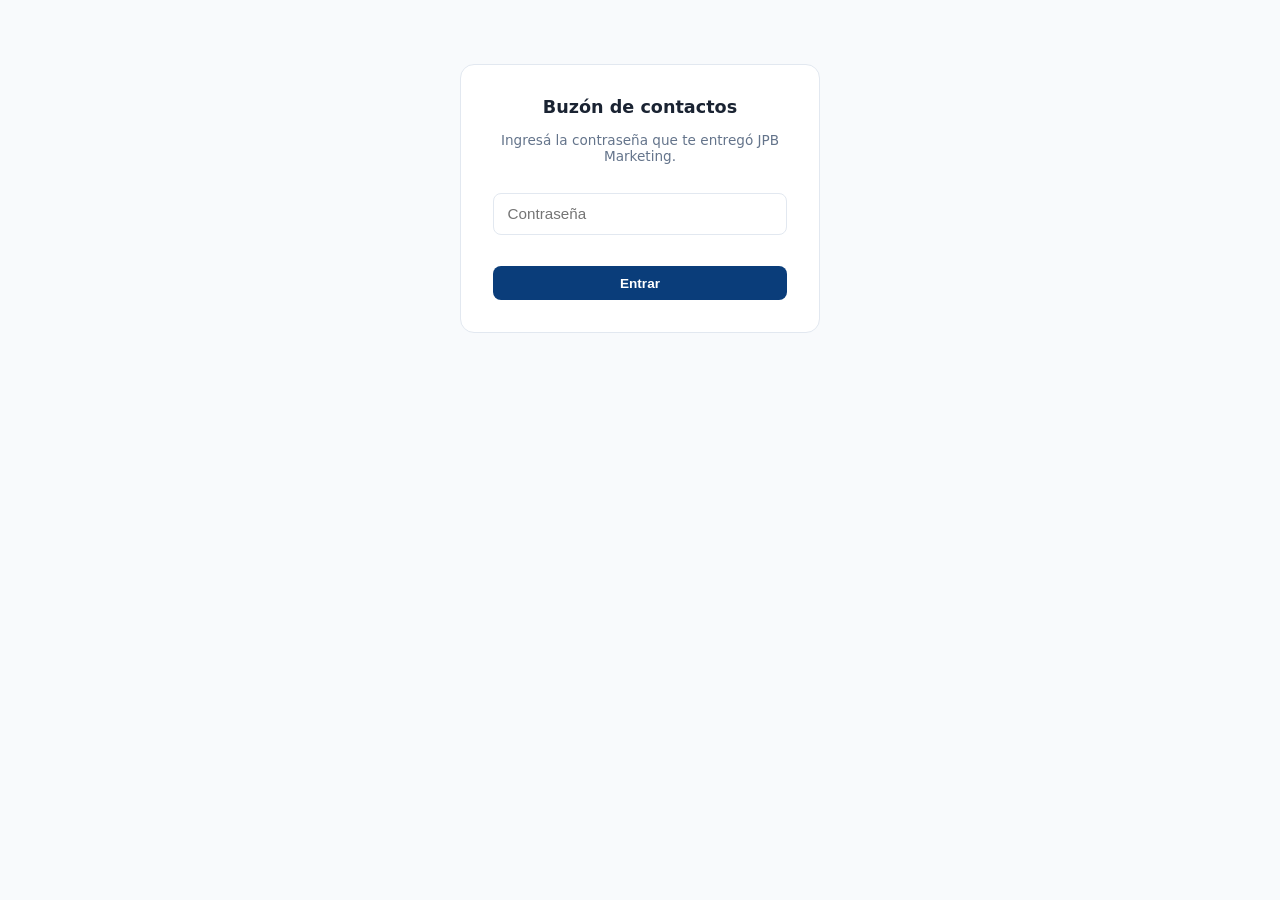
==== buzon.html @ 9c2b1ef8 "Agregar widget de pre-chat con captura de leads + buzón privado Antes de abrir WhatsApp, se muestra " ====
<!DOCTYPE html>
<html lang="es">
<head>
<meta charset="UTF-8">
<meta name="viewport" content="width=device-width, initial-scale=1.0">
<title>Buzón de contactos — ETP Polimer</title>
<meta name="robots" content="noindex, nofollow">
<link rel="icon" href="favicon.ico" sizes="any">
<style>
  :root { --blue:#0a3d7a; --blue-light:#1a5cb8; --text:#1a2332; --text-light:#64748b; --border:#e2e8f0; --bg:#f8fafc; }
  * { box-sizing: border-box; }
  body { margin:0; font-family: 'Inter', system-ui, -apple-system, sans-serif; background: var(--bg); color: var(--text); }
  .wrap { max-width: 1080px; margin: 0 auto; padding: 2rem 1.25rem 4rem; }
  header.top { display:flex; align-items:center; justify-content:space-between; gap:1rem; margin-bottom:1.75rem; flex-wrap:wrap; }
  h1 { font-size:1.4rem; margin:0; }
  .sub { color:var(--text-light); font-size:.9rem; margin-top:.25rem; }
  .btn { background:var(--blue); color:#fff; border:none; padding:.6rem 1.1rem; border-radius:8px; font-weight:600; cursor:pointer; font-size:.85rem; }
  .btn:hover { background:var(--blue-light); }

  #login { max-width:360px; margin:4rem auto; background:#fff; border:1px solid var(--border); border-radius:14px; padding:2rem; text-align:center; }
  #login h2 { margin-top:0; font-size:1.1rem; }
  #login input { width:100%; padding:.7rem .85rem; border:1px solid var(--border); border-radius:8px; font-size:.95rem; margin:1rem 0; }
  #login .err { color:#dc2626; font-size:.82rem; min-height:1.2em; }

  #panel { display:none; }
  .card { background:#fff; border:1px solid var(--border); border-radius:12px; overflow:hidden; }
  table { width:100%; border-collapse:collapse; font-size:.86rem; }
  th, td { text-align:left; padding:.75rem .9rem; border-bottom:1px solid var(--border); vertical-align:top; }
  th { background:var(--bg); font-weight:600; color:var(--text-light); font-size:.78rem; text-transform:uppercase; letter-spacing:.03em; }
  tr:last-child td { border-bottom:none; }
  .producto-cell { max-width:320px; white-space:pre-wrap; }
  .empty { padding:3rem 1rem; text-align:center; color:var(--text-light); }
  .wa-link { color:#1DA851; font-weight:600; text-decoration:none; white-space:nowrap; }
  .wa-link:hover { text-decoration:underline; }
  .loading { padding:2rem; text-align:center; color:var(--text-light); }
</style>
</head>
<body>

<div id="login">
  <h2>Buzón de contactos</h2>
  <p style="color:var(--text-light);font-size:.85rem;">Ingresá la contraseña que te entregó JPB Marketing.</p>
  <input type="password" id="pw" placeholder="Contraseña">
  <div class="err" id="err"></div>
  <button class="btn" id="btnLogin" style="width:100%;">Entrar</button>
</div>

<div class="wrap" id="panel">
  <header class="top">
    <div>
      <h1>Contactos recibidos por WhatsApp</h1>
      <div class="sub" id="count">Cargando…</div>
    </div>
    <button class="btn" id="btnRefresh">Actualizar</button>
  </header>
  <div class="card">
    <div id="tableWrap"><div class="loading">Cargando contactos…</div></div>
  </div>
</div>

<script>
(function(){
  var KEY = 'polimer_buzon_key';

  function fmtDate(iso){
    try {
      var d = new Date(iso.replace(' ', 'T') + 'Z');
      return d.toLocaleString('es-CL', { dateStyle:'short', timeStyle:'short' });
    } catch(e) { return iso; }
  }

  function waLink(l){
    var text = 'Hola ' + l.nombre + ', te contactamos de ETP Polimer respecto a tu consulta.';
    var phone = (l.telefono || '').replace(/\D/g,'');
    if (!phone) return null;
    return 'https://wa.me/' + phone + '?text=' + encodeURIComponent(text);
  }

  function render(leads){
    document.getElementById('count').textContent = leads.length + ' contacto' + (leads.length===1?'':'s');
    if (!leads.length) {
      document.getElementById('tableWrap').innerHTML = '<div class="empty">Todavía no llegaron contactos por el formulario.</div>';
      return;
    }
    var rows = leads.map(function(l){
      var wa = waLink(l);
      return '<tr>' +
        '<td>' + fmtDate(l.created_at) + '</td>' +
        '<td>' + escapeHtml(l.nombre) + '</td>' +
        '<td>' + escapeHtml(l.empresa || '—') + '</td>' +
        '<td>' + (wa ? '<a class="wa-link" href="'+wa+'" target="_blank" rel="noopener">' + escapeHtml(l.telefono) + '</a>' : escapeHtml(l.telefono || '—')) + '</td>' +
        '<td class="producto-cell">' + escapeHtml(l.producto || '—') + '</td>' +
        '</tr>';
    }).join('');
    document.getElementById('tableWrap').innerHTML =
      '<table><thead><tr><th>Fecha</th><th>Nombre</th><th>Empresa</th><th>Teléfono</th><th>Consulta</th></tr></thead><tbody>' + rows + '</tbody></table>';
  }

  function escapeHtml(str){
    return String(str == null ? '' : str).replace(/[&<>"']/g, function(c){
      return {'&':'&amp;','<':'&lt;','>':'&gt;','"':'&quot;',"'":'&#39;'}[c];
    });
  }

  function load(key){
    document.getElementById('tableWrap').innerHTML = '<div class="loading">Cargando contactos…</div>';
    fetch('/api/leads', { headers: { 'x-buzon-key': key } })
      .then(function(r){
        if (r.status === 401) throw new Error('unauthorized');
        return r.json();
      })
      .then(function(data){
        if (!data.ok) throw new Error('error');
        sessionStorage.setItem(KEY, key);
        document.getElementById('login').style.display = 'none';
        document.getElementById('panel').style.display = 'block';
        render(data.leads);
      })
      .catch(function(err){
        if (err.message === 'unauthorized') {
          sessionStorage.removeItem(KEY);
          document.getElementById('err').textContent = 'Contraseña incorrecta.';
        } else {
          document.getElementById('err').textContent = 'Error al cargar. Intentá de nuevo.';
        }
      });
  }

  document.getElementById('btnLogin').addEventListener('click', function(){
    var pw = document.getElementById('pw').value.trim();
    if (!pw) return;
    load(pw);
  });
  document.getElementById('pw').addEventListener('keydown', function(e){
    if (e.key === 'Enter') document.getElementById('btnLogin').click();
  });
  document.getElementById('btnRefresh').addEventListener('click', function(){
    var key = sessionStorage.getItem(KEY);
    if (key) load(key);
  });

  var saved = sessionStorage.getItem(KEY);
  if (saved) load(saved);
})();
</script>
</body>
</html>
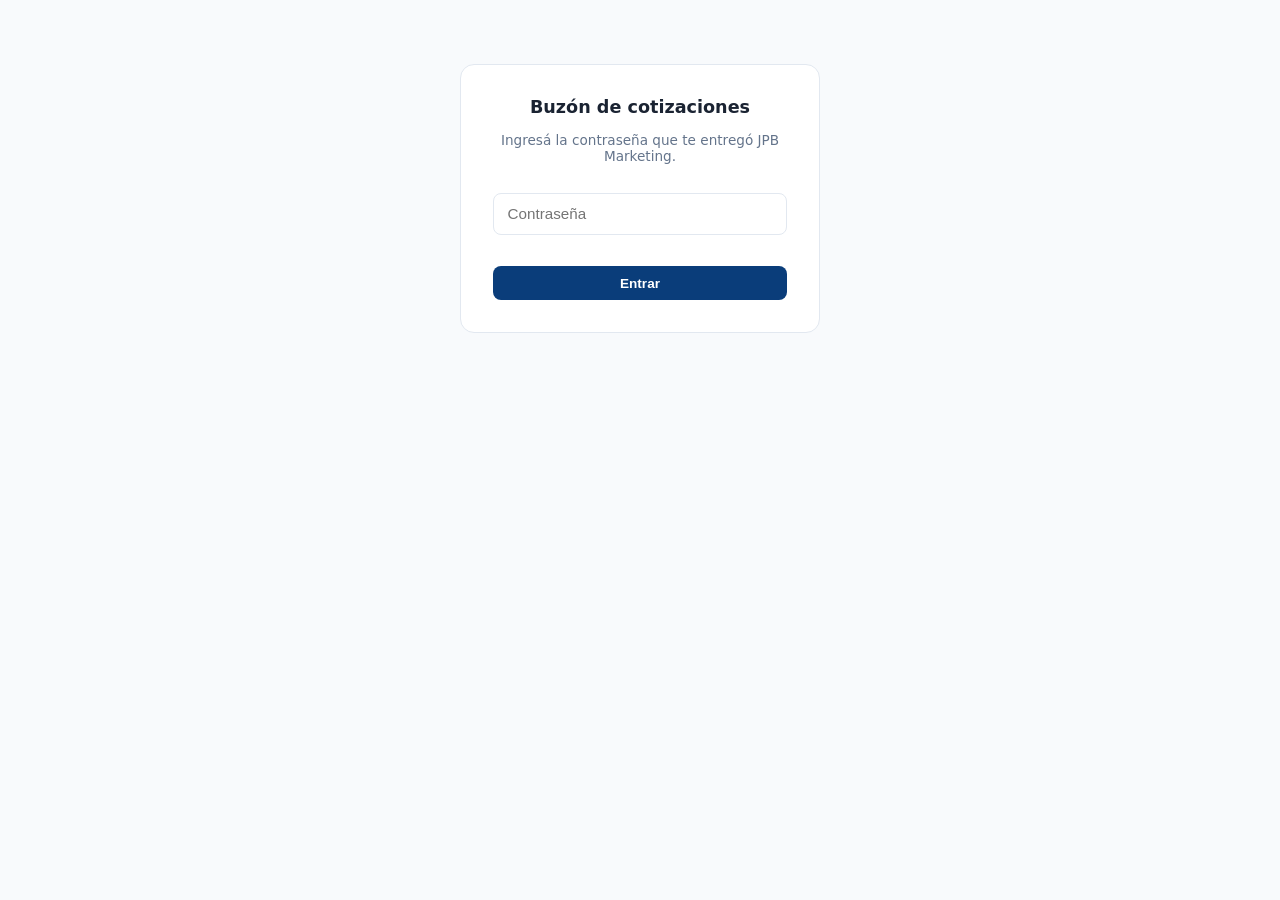
==== commit 5ac21629: "Rehacer el widget de cotización: sin WhatsApp, campos técnicos obligatorios Reemplaza el widget de p" ====
--- a/buzon.html
+++ b/buzon.html
@@ -3,14 +3,14 @@
 <head>
 <meta charset="UTF-8">
 <meta name="viewport" content="width=device-width, initial-scale=1.0">
-<title>Buzón de contactos — ETP Polimer</title>
+<title>Buzón de cotizaciones — ETP Polimer</title>
 <meta name="robots" content="noindex, nofollow">
 <link rel="icon" href="favicon.ico" sizes="any">
 <style>
   :root { --blue:#0a3d7a; --blue-light:#1a5cb8; --text:#1a2332; --text-light:#64748b; --border:#e2e8f0; --bg:#f8fafc; }
   * { box-sizing: border-box; }
   body { margin:0; font-family: 'Inter', system-ui, -apple-system, sans-serif; background: var(--bg); color: var(--text); }
-  .wrap { max-width: 1080px; margin: 0 auto; padding: 2rem 1.25rem 4rem; }
+  .wrap { max-width: 1180px; margin: 0 auto; padding: 2rem 1.25rem 4rem; }
   header.top { display:flex; align-items:center; justify-content:space-between; gap:1rem; margin-bottom:1.75rem; flex-wrap:wrap; }
   h1 { font-size:1.4rem; margin:0; }
   .sub { color:var(--text-light); font-size:.9rem; margin-top:.25rem; }
@@ -23,22 +23,22 @@
   #login .err { color:#dc2626; font-size:.82rem; min-height:1.2em; }
 
   #panel { display:none; }
-  .card { background:#fff; border:1px solid var(--border); border-radius:12px; overflow:hidden; }
-  table { width:100%; border-collapse:collapse; font-size:.86rem; }
-  th, td { text-align:left; padding:.75rem .9rem; border-bottom:1px solid var(--border); vertical-align:top; }
-  th { background:var(--bg); font-weight:600; color:var(--text-light); font-size:.78rem; text-transform:uppercase; letter-spacing:.03em; }
+  .card { background:#fff; border:1px solid var(--border); border-radius:12px; overflow:hidden; overflow-x:auto; }
+  table { width:100%; border-collapse:collapse; font-size:.84rem; }
+  th, td { text-align:left; padding:.75rem .9rem; border-bottom:1px solid var(--border); vertical-align:top; white-space:nowrap; }
+  td.wrap-cell { white-space:normal; max-width:260px; }
+  th { background:var(--bg); font-weight:600; color:var(--text-light); font-size:.76rem; text-transform:uppercase; letter-spacing:.03em; }
   tr:last-child td { border-bottom:none; }
-  .producto-cell { max-width:320px; white-space:pre-wrap; }
   .empty { padding:3rem 1rem; text-align:center; color:var(--text-light); }
-  .wa-link { color:#1DA851; font-weight:600; text-decoration:none; white-space:nowrap; }
-  .wa-link:hover { text-decoration:underline; }
   .loading { padding:2rem; text-align:center; color:var(--text-light); }
+  a.mail-link { color:var(--blue); text-decoration:none; font-weight:600; }
+  a.mail-link:hover { text-decoration:underline; }
 </style>
 </head>
 <body>
 
 <div id="login">
-  <h2>Buzón de contactos</h2>
+  <h2>Buzón de cotizaciones</h2>
   <p style="color:var(--text-light);font-size:.85rem;">Ingresá la contraseña que te entregó JPB Marketing.</p>
   <input type="password" id="pw" placeholder="Contraseña">
   <div class="err" id="err"></div>
@@ -48,13 +48,13 @@
 <div class="wrap" id="panel">
   <header class="top">
     <div>
-      <h1>Contactos recibidos por WhatsApp</h1>
+      <h1>Solicitudes de cotización</h1>
       <div class="sub" id="count">Cargando…</div>
     </div>
     <button class="btn" id="btnRefresh">Actualizar</button>
   </header>
   <div class="card">
-    <div id="tableWrap"><div class="loading">Cargando contactos…</div></div>
+    <div id="tableWrap"><div class="loading">Cargando…</div></div>
   </div>
 </div>
 
@@ -69,41 +69,36 @@
     } catch(e) { return iso; }
   }
 
-  function waLink(l){
-    var text = 'Hola ' + l.nombre + ', te contactamos de ETP Polimer respecto a tu consulta.';
-    var phone = (l.telefono || '').replace(/\D/g,'');
-    if (!phone) return null;
-    return 'https://wa.me/' + phone + '?text=' + encodeURIComponent(text);
-  }
-
-  function render(leads){
-    document.getElementById('count').textContent = leads.length + ' contacto' + (leads.length===1?'':'s');
-    if (!leads.length) {
-      document.getElementById('tableWrap').innerHTML = '<div class="empty">Todavía no llegaron contactos por el formulario.</div>';
-      return;
-    }
-    var rows = leads.map(function(l){
-      var wa = waLink(l);
-      return '<tr>' +
-        '<td>' + fmtDate(l.created_at) + '</td>' +
-        '<td>' + escapeHtml(l.nombre) + '</td>' +
-        '<td>' + escapeHtml(l.empresa || '—') + '</td>' +
-        '<td>' + (wa ? '<a class="wa-link" href="'+wa+'" target="_blank" rel="noopener">' + escapeHtml(l.telefono) + '</a>' : escapeHtml(l.telefono || '—')) + '</td>' +
-        '<td class="producto-cell">' + escapeHtml(l.producto || '—') + '</td>' +
-        '</tr>';
-    }).join('');
-    document.getElementById('tableWrap').innerHTML =
-      '<table><thead><tr><th>Fecha</th><th>Nombre</th><th>Empresa</th><th>Teléfono</th><th>Consulta</th></tr></thead><tbody>' + rows + '</tbody></table>';
-  }
-
   function escapeHtml(str){
     return String(str == null ? '' : str).replace(/[&<>"']/g, function(c){
       return {'&':'&amp;','<':'&lt;','>':'&gt;','"':'&quot;',"'":'&#39;'}[c];
     });
   }
 
+  function render(leads){
+    document.getElementById('count').textContent = leads.length + ' solicitud' + (leads.length===1?'':'es');
+    if (!leads.length) {
+      document.getElementById('tableWrap').innerHTML = '<div class="empty">Todavía no llegaron solicitudes por el formulario.</div>';
+      return;
+    }
+    var rows = leads.map(function(l){
+      return '<tr>' +
+        '<td>' + fmtDate(l.created_at) + '</td>' +
+        '<td>' + escapeHtml(l.nombre) + '</td>' +
+        '<td>' + escapeHtml(l.empresa || '—') + '</td>' +
+        '<td><a class="mail-link" href="mailto:' + escapeHtml(l.email) + '">' + escapeHtml(l.email) + '</a></td>' +
+        '<td class="wrap-cell">' + escapeHtml(l.producto || '—') + '</td>' +
+        '<td>' + escapeHtml((l.ancho_mm||'—') + ' × ' + (l.largo_mm||'—') + ' mm') + '</td>' +
+        '<td>' + escapeHtml(l.micraje || '—') + '</td>' +
+        '<td>' + escapeHtml(l.volumen_mensual || '—') + '</td>' +
+        '</tr>';
+    }).join('');
+    document.getElementById('tableWrap').innerHTML =
+      '<table><thead><tr><th>Fecha</th><th>Nombre</th><th>Empresa</th><th>Correo</th><th>Qué necesita</th><th>Medidas</th><th>Micraje</th><th>Cantidad</th></tr></thead><tbody>' + rows + '</tbody></table>';
+  }
+
   function load(key){
-    document.getElementById('tableWrap').innerHTML = '<div class="loading">Cargando contactos…</div>';
+    document.getElementById('tableWrap').innerHTML = '<div class="loading">Cargando…</div>';
     fetch('/api/leads', { headers: { 'x-buzon-key': key } })
       .then(function(r){
         if (r.status === 401) throw new Error('unauthorized');
